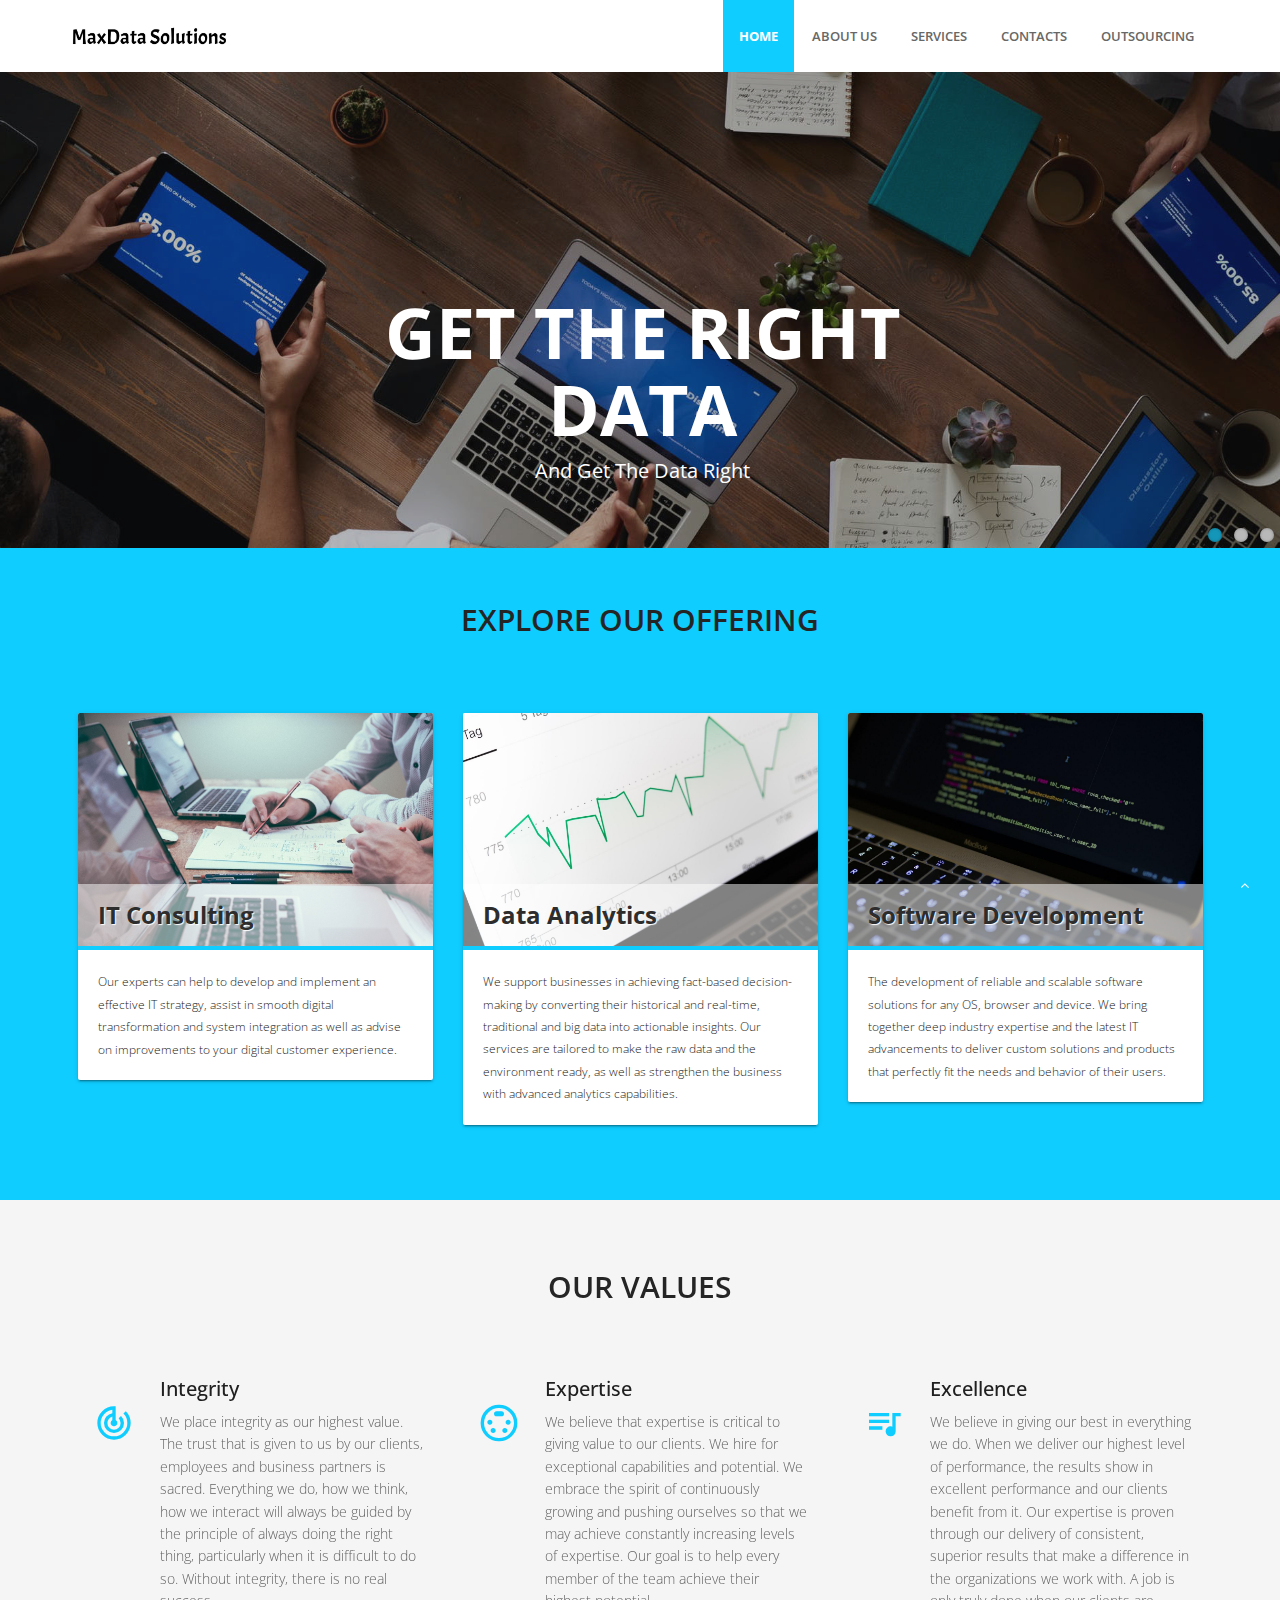
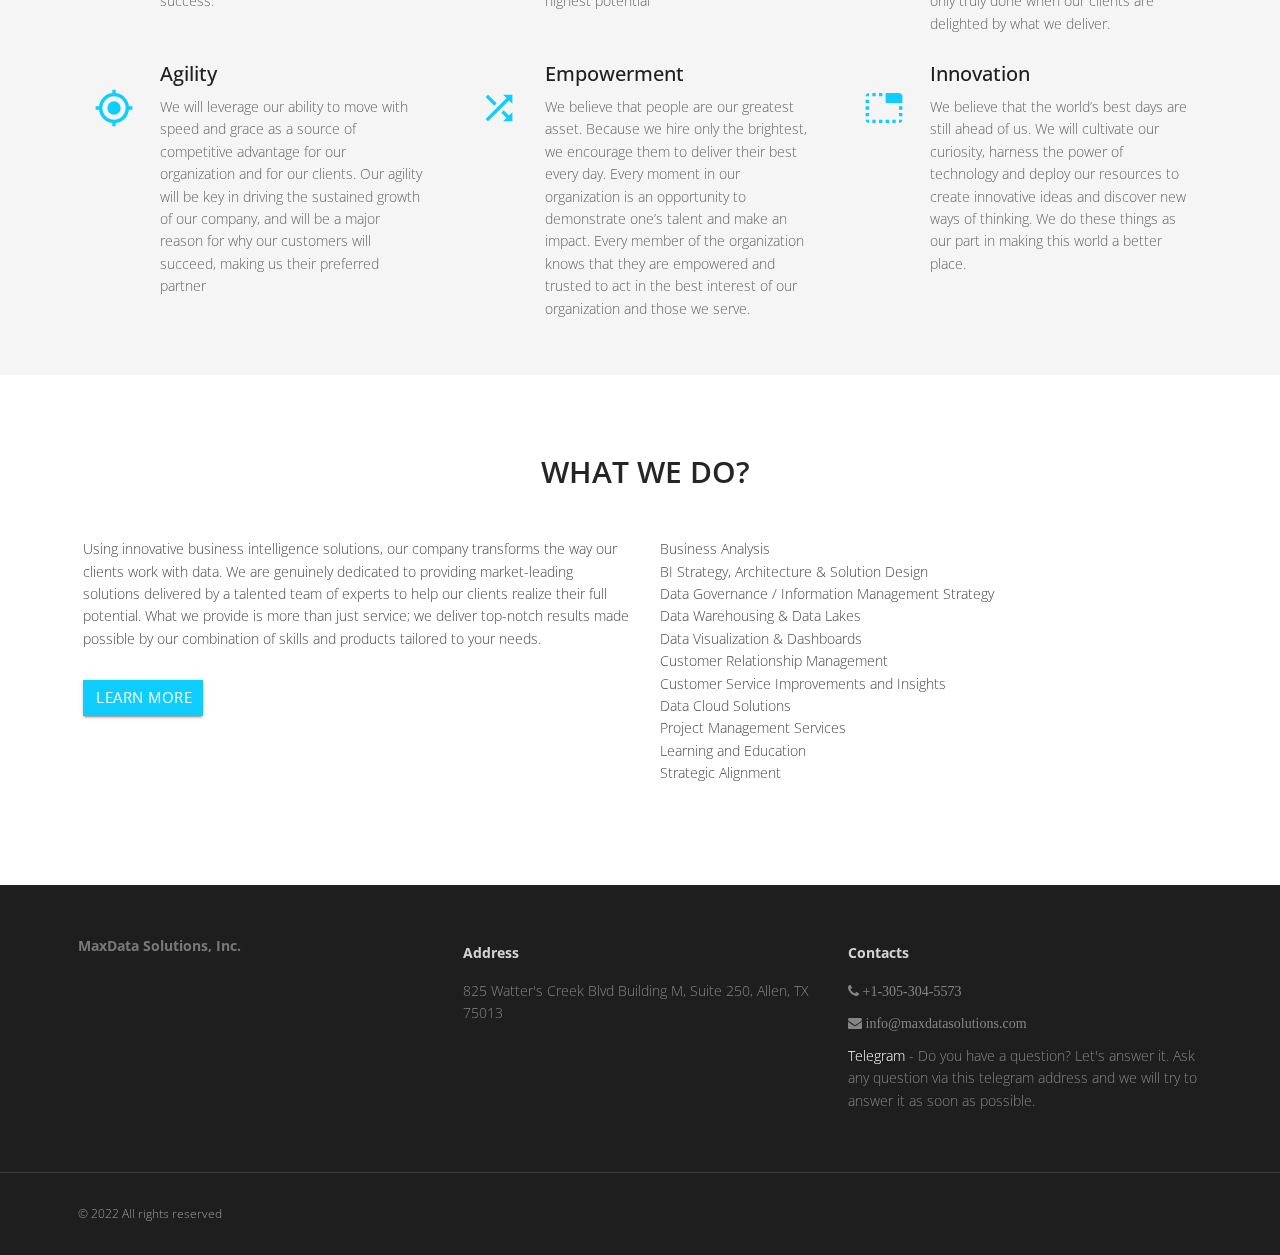
==== index.html @ 177ff63b "first commit" ====
<!DOCTYPE html>

<head>

    <meta charset="utf-8">
    <meta name="viewport" content="width=device-width, initial-scale=1, maximum-scale=1">
    <meta http-equiv="X-UA-Compatible" content="IE=edge">

    <title>Home | MaxData Solutions </title>
    <meta name="description" content="">
    <meta property="og:type" content="website">
    <meta property="og:site_name" content="MaxData Solutions, Inc.">
    <!-- <meta property="og:url" content="https://maab.uz"> -->
    <meta property="og:title" content="Home">
    <meta property="og:description" content="">
    <!-- <meta property="og:image" content="https://maab.uz/logo.png"> -->

    <!-- <link href="/favicon.png" rel="shortcut icon" type="image/vnd.microsoft.icon"> -->

    <!--css libs-->
    <link href="https://fonts.googleapis.com/icon?family=Material+Icons" rel="stylesheet">
    <link rel="stylesheet" href="/assets/materialize/css/materialize.min.css" media="screen,projection" />
    <link href="/assets/css/bootstrap.min.css" rel="stylesheet" />
    <link href="/assets/css/fancybox/jquery.fancybox.css" rel="stylesheet">
    <link href="/assets/css/flexslider.css" rel="stylesheet" />
    <link href="/assets/css/style.css" rel="stylesheet" />
    <link href="/assets/css/global.css@version=1.0.1" rel="stylesheet" />
    <!--/css libs-->

    <script src="/assets/js/jquery.js"></script>
    <!-- HTML5 Shim and Respond.js IE8 support of HTML5 elements and media queries -->
    <!--[if lt IE 9]>
  <script src="/vendor/js/html5shiv.js"></script>
  <script src="/vendor/js/respond.min.js"></script>
  <![endif]-->

</head>

<body class="home">
    <div id="wrapper" class="-page">
        <!-- start header -->
        <header>
            <div class="navbar navbar-default navbar-static-top">
                <div class="container">
                    <div class="navbar-header">
                        <button type="button" class="navbar-toggle" data-toggle="collapse" data-target=".navbar-collapse">
          <span class="icon-bar"></span>
          <span class="icon-bar"></span>
          <span class="icon-bar"></span>
        </button>
                        <a class="navbar-brand" href="/">
                            <img src="/logo.jpg" width="160px" alt="MaxData Solutions, Inc." />
                        </a>
                    </div>
                    <div class="navbar-collapse collapse ">
                        <ul class="nav navbar-nav main-menu">
                            <li class="active"><a href="/">Home</a></li>

                            <li class=" ">
                                <a href="about.html">About us  </a>
                            </li>

                            <li class=" ">
                                <a href="services.html">Services  </a>
                            </li>

                            <li class=" ">
                                <a href="contacts.html">Contacts  </a>
                            </li>

                            <li class=" ">
                                <a href="outsourcing.html">Outsourcing  </a>
                            </li>
                        </ul>

                    </div>
                </div>
            </div>
        </header>
        <!-- end header -->


        <section id="banner">
            <!-- Slider -->
            <div id="main-slider" class="flexslider">
                <ul class="slides">
                    <li>
                        <img src="/uploads/slider/1606637499_3.jpg" alt="" />
                        <div class="flex-caption">
                            <h3>Get the right data</h3>
                            <div class="text">
                                <p>and get the data right</p>
                            </div>
                        </div>
                    </li>
                    <li>
                        <img src="/uploads/slider/1606630880_2.jpg" alt="" />
                        <div class="flex-caption">
                            <h3>Create simple yet powerful visuals</h3>
                            <div class="text">
                                <p>&nbsp;from complex data</p>
                            </div>
                        </div>
                    </li>
                    <li>
                        <img src="/uploads/slider/1606638202_1.jpg" alt="" />
                        <div class="flex-caption">
                            <h3>Predict the future</h3>
                            <div class="text">
                                <p>using data from the past</p>
                            </div>
                        </div>
                    </li>
                </ul>
            </div>
            <!-- end slider -->
        </section>

        <section class="dishes">
            <div class="container">
                <div class="row">
                    <div class="col-md-12">
                        <div class="aligncenter">
                            <h2 class="aligncenter">EXPLORE OUR OFFERING</h2>
                        </div>
                        <br />
                    </div>
                </div>
                <div class="row service-v1 margin-bottom-40">
                    <div class="col-md-4 md-margin-bottom-40">
                        <div class="card small">
                            <div class="card-image">
                                <img class="img-responsive" src="/files/original/publication/3.jpg" alt="IT Consulting">
                                <span class="card-title">IT Consulting</span>
                            </div>
                            <div class="card-content">
                                <p>Our experts can help to develop and implement an effective IT strategy, assist in smooth digital transformation and system integration as well as advise on improvements to your digital customer experience.</p>
                            </div>
                        </div>
                    </div>
                    <div class="col-md-4 md-margin-bottom-40">
                        <div class="card small">
                            <div class="card-image">
                                <img class="img-responsive" src="/files/original/publication/2.jpg" alt="Data Analytics">
                                <span class="card-title">Data Analytics</span>
                            </div>
                            <div class="card-content">
                                <p>We support businesses in achieving fact-based decision-making by converting their historical and real-time, traditional and big data into actionable insights. Our services are tailored to make the raw data and the environment
                                    ready, as well as strengthen the business with advanced analytics capabilities.</p>
                            </div>
                        </div>
                    </div>
                    <div class="col-md-4 md-margin-bottom-40">
                        <div class="card small">
                            <div class="card-image">
                                <img class="img-responsive" src="/files/original/publication/1.jpg" alt="Software Development">
                                <span class="card-title">Software Development</span>
                            </div>
                            <div class="card-content">
                                <p>The development of reliable and scalable software solutions for any OS, browser and device. We bring together deep industry expertise and the latest IT advancements to deliver custom solutions and products that perfectly
                                    fit the needs and behavior of their users.</p>
                            </div>
                        </div>
                    </div>
                </div>
            </div>
        </section>

        <section id="content">
            <div class="container">
                <section class="services">
                    <div class="row">
                        <div class="col-md-12">
                            <div class="aligncenter">
                                <h2 class="aligncenter">OUR VALUES</h2>
                            </div>
                            <br />
                        </div>
                    </div>
                    <div class="row">
                        <div class="col-sm-4 info-blocks">
                            <i class="icon-info-blocks material-icons">track_changes</i>
                            <div class="info-blocks-in">
                                <h3>Integrity</h3>
                                <div>
                                    <p>We place integrity as our highest value. The trust that is given to us by our clients, employees and business partners is sacred. Everything we do, how we think, how we interact will always be guided by the principle
                                        of always doing the right thing, particularly when it is difficult to do so. Without integrity, there is no real success.</p>
                                </div>
                            </div>
                        </div>
                        <div class="col-sm-4 info-blocks">
                            <i class="icon-info-blocks material-icons">settings_input_svideo</i>
                            <div class="info-blocks-in">
                                <h3>Expertise</h3>
                                <div>
                                    <p>We believe that expertise is critical to giving value to our clients. We hire for exceptional capabilities and potential. We embrace the spirit of continuously growing and pushing ourselves so that we may achieve constantly
                                        increasing levels of expertise. Our goal is to help every member of the team achieve their highest potential</p>
                                </div>
                            </div>
                        </div>
                        <div class="col-sm-4 info-blocks">
                            <i class="icon-info-blocks material-icons">queue_music</i>
                            <div class="info-blocks-in">
                                <h3>Excellence</h3>
                                <div>
                                    <p>We believe in giving our best in everything we do. When we deliver our highest level of performance, the results show in excellent performance and our clients benefit from it. Our expertise is proven through our delivery
                                        of consistent, superior results that make a difference in the organizations we work with. A job is only truly done when our clients are delighted by what we deliver.</p>
                                </div>
                            </div>
                        </div>
                        <div class="col-sm-4 info-blocks">
                            <i class="icon-info-blocks material-icons">my_location</i>
                            <div class="info-blocks-in">
                                <h3>Agility</h3>
                                <div>
                                    <p>We will leverage our ability to move with speed and grace as a source of competitive advantage for our organization and for our clients. Our agility will be key in driving the sustained growth of our company, and will
                                        be a major reason for why our customers will succeed, making us their preferred partner</p>
                                </div>
                            </div>
                        </div>
                        <div class="col-sm-4 info-blocks">
                            <i class="icon-info-blocks material-icons">shuffle</i>
                            <div class="info-blocks-in">
                                <h3>Empowerment</h3>
                                <div>
                                    <p>We believe that people are our greatest asset. Because we hire only the brightest, we encourage them to deliver their best every day. Every moment in our organization is an opportunity to demonstrate one&rsquo;s talent
                                        and make an impact. Every member of the organization knows that they are empowered and trusted to act in the best interest of our organization and those we serve.</p>
                                </div>
                            </div>
                        </div>
                        <div class="col-sm-4 info-blocks">
                            <i class="icon-info-blocks material-icons">tab_unselected</i>
                            <div class="info-blocks-in">
                                <h3>Innovation</h3>
                                <div>
                                    <p>We believe that the world&rsquo;s best days are still ahead of us. We will cultivate our curiosity, harness the power of technology and deploy our resources to create innovative ideas and discover new ways of thinking.
                                        We do these things as our part in making this world a better place.</p>
                                </div>
                            </div>
                        </div>
                    </div>
                </section>
            </div>
        </section>

        <section class="section-padding gray-bg">
            <div class="container">
                <div class="row">
                    <div class="col-md-12">
                        <div class="section-title text-center">
                            <h2>WHAT WE DO?</h2>
                        </div>
                    </div>
                </div>
                <div class="row">
                    <div class="col-md-6 col-sm-6">
                        <div class="about-text">
                            <p>Using innovative business intelligence solutions, our company transforms the way our clients work with data. We are genuinely dedicated to providing market-leading solutions delivered by a talented team of experts to help our
                                clients realize their full potential. What we provide is more than just service; we deliver top-notch results made possible by our combination of skills and products tailored to your needs.</p> <a href="/services" class="btn btn-primary waves-effect waves-dark">Learn More</a>
                        </div>
                    </div>
                    <div class="col-md-6 col-sm-6">
                        <div class="about-image">
                            <ul class="list">
                                <li>Business Analysis</li>
                                <li>BI Strategy, Architecture & Solution Design</li>
                                <li>Data Governance / Information Management Strategy</li>
                                <li>Data Warehousing & Data Lakes</li>
                                <li>Data Visualization & Dashboards</li>
                                <li>Customer Relationship Management</li>
                                <li>Customer Service Improvements and Insights</li>
                                <li>Data Cloud Solutions</li>
                                <li>Project Management Services</li>
                                <li>Learning and Education</li>
                                <li>Strategic Alignment</li>
                            </ul>
                        </div>
                    </div>
                </div>
            </div>
        </section>


        <footer>
            <div class="container">
                <div class="row">
                    <div class="col-sm-4">
                        <div class="widget">
                            <address>
            <strong>MaxData Solutions, Inc.</strong><br>
        </address>
                        </div>
                    </div>
                    <div class="col-sm-4">
                        <div class="widget">
                            <h5 class="widgetheading">Address</h5>
                            <p>825 Watter's Creek Blvd Building M, Suite 250, Allen, TX 75013</p>
                        </div>
                    </div>
                    <div class="col-sm-4">
                        <div class="widget">
                            <h5 class="widgetheading">Contacts</h5>
                            <p><i class="fa fa-phone"> +1-305-304-5573 </i></p>
                            <p><i class="fa fa-envelope"> info@maxdatasolutions.com </i></p>
                            <p><a href="https://telegram.me/maab_uz">Telegram</a> - Do you have a question? Let's answer it. Ask any question via this telegram address and we will try to answer it as soon as possible.</p>
                        </div>
                    </div>
                </div>
            </div>
            <div id="sub-footer">
                <div class="container">
                    <div class="row">
                        <div class="col-lg-12">
                            <div class="copyright">
                                <p>
                                    <span>&copy; 2022 All rights reserved</span>
                                </p>
                            </div>
                        </div>
                    </div>
                </div>
            </div>
        </footer>

        <!-- custom javascript code or any html -->
    </div>
    <a href="#" class="scrollup waves-effect waves-dark"><i class="fa fa-angle-up active"></i></a>
    <script src="/assets/js/jquery.easing.1.3.js"></script>
    <script src="/assets/materialize/js/materialize.min.js"></script>
    <script src="/assets/js/bootstrap.min.js"></script>
    <script src="/assets/js/jquery.fancybox.pack.js"></script>
    <script src="/assets/js/jquery.fancybox-media.js"></script>
    <script src="/assets/js/jquery.flexslider.js"></script>
    <script src="/assets/js/animate.js"></script>
    <!-- Vendor Scripts -->
    <script src="/assets/js/modernizr.custom.js"></script>
    <script src="/assets/js/jquery.isotope.min.js"></script>
    <script src="/assets/js/jquery.magnific-popup.min.js"></script>
    <script src="/assets/js/animate.js"></script>
    <script src="/assets/js/custom.js"></script>
    <script src="/vendor/form.min.js"></script>
    <script src="/assets/js/main.js"></script>
</body>

</html>
---- assets/css/style.css ----
/*
Author URI: http://webthemez.com/
Note: Licence under Creative Commons Attribution 3.0  
-------------------------------------------------------*/

@import url('http://fonts.googleapis.com/css?family=Noto+Serif:400,400italic,700|Open+Sans:400,600,700');
@import url('font-awesome.css');
@import url('animate.css');
body {
    font-family: 'Open Sans', Arial, sans-serif;
    font-weight: 300;
    line-height: 1.6em;
    color: #656565;
    font-size: 1.4em;
    background: #f5f5f5;
}

a {
    color: #10cdff;
    text-decoration: none;
}

a:active {
    outline: 0;
}

.clear {
    clear: both;
}

h1,
h2 {
    font-weight: 600;
    line-height: 1.1em;
    color: #252525;
    margin-bottom: 20px;
    text-transform: uppercase;
}

h3,
h4,
h5,
h6 {
    line-height: 1.1em;
    color: #212121;
    margin-bottom: 20px;
}

input,
button,
select,
textarea {
    border-radius: 0px !important;
}

.timetable {
    background: #2ab975;
    padding: 5px 23px;
}

.timetable hr {
    color: #fff;
    padding-top: 29px;
    margin-bottom: 20px !important;
}

.timetable dl {
    color: #fff;
}

.timetable dt {
    color: #fff;
}

.timetable dd {
    color: #fff;
}

#wrapper {
    width: 100%;
    margin: 0;
    padding: 0;
}

ul.withArrow {}

ul.withArrow li {}

ul.withArrow li span {
    margin-right: 10px;
    font-weight: 700;
    color: #10cdff;
    border: 1px solid;
    padding: 4px 8px;
    font-size: 11px;
    border-radius: 50%;
    height: 20px;
    width: 20px;
}

.widget {
    color: #858585;
}

.row,
.row-fluid {
    margin-bottom: 30px;
}

.row .row,
.row-fluid .row-fluid {
    margin-bottom: 30px;
}

.row.nomargin,
.row-fluid.nomargin {
    margin-bottom: 0;
}

.about-image img {
    width: 100%;
}

img.img-polaroid {
    margin: 0 0 20px 0;
}

.img-box {
    max-width: 100%;
}

.navbar-default .navbar-toggle {
    border-color: #ddd;
    margin-top: 16px;
}


/*  Header
==================================== */

.topbar {
    background-color: #1e1e1e;
    padding: 0;
    /* color:#fff; */
}

.topbar .container .row {
    margin: 0;
    padding: 0;
}

.topbar .container .row .col-md-12 {
    padding: 0;
}

.topbar p {
    margin: 0;
    display: inline-block;
    font-size: 13px;
    color: #f1f6ff;
}

.topbar p>i {
    margin-right: 5px;
}

.topbar p:last-child {
    text-align: right;
}

header .navbar {
    margin-bottom: 0;
}

.topbar li.topbar {
    display: inline;
    padding-right: 18px;
    line-height: 52px;
    transition: all .3s linear;
}

.topbar li.topbar:hover {
    color: #1bbde8;
}

.topbar ul.info i {
    color: #10cdff;
    font-size: 16px;
    font-style: normal;
    margin-right: 8px;
    display: inline-block;
    position: relative;
    top: 4px;
}

.topbar ul.info span {
    /* line-height: 42px; */
    /* display: inline-block; */
}

.topbar ul.info li {
    float: right;
    padding-left: 30px;
    color: #b0b0b0;
    font-size: 13px;
    line-height: 44px;
}

.topbar ul.info i span {
    color: #aaa;
    font-size: 13px;
    font-family: "Rpboto", sans-serif;
    font-weight: 400;
    line-height: 50px;
    padding-left: 18px;
}

.navbar-default {
    border: none;
}

.navbar-brand {
    color: #222;
    text-transform: uppercase;
    font-size: 24px;
    font-weight: 700;
    line-height: 1em;
    letter-spacing: -1px;
    margin-top: 21px;
    padding: 0 0 0 15px;
}

.navbar-default .navbar-brand {
    color: #5e5e5e;
    font-size: 24px;
    text-transform: uppercase;
}

header .navbar-collapse ul.navbar-nav {
    float: right;
    margin-right: 0;
}

header .navbar {
    min-height: 70px;
    padding: 18px 0;
    background: #ffffff;
}

.home-page header .navbar-default {
    background: #fff;
    /* position: absolute; */
    width: 100%;
}

header .nav li a:hover,
header .nav li a:focus,
header .nav li.active a,
header .nav li.active a:hover,
header .nav li a.dropdown-toggle:hover,
header .nav li a.dropdown-toggle:focus,
header .nav li.active ul.dropdown-menu li a:hover,
header .nav li.active ul.dropdown-menu li.active a {
    -webkit-transition: all .3s ease;
    -moz-transition: all .3s ease;
    -ms-transition: all .3s ease;
    -o-transition: all .3s ease;
    transition: all .3s ease;
}

header .navbar-default .navbar-nav>.open>a,
header .navbar-default .navbar-nav>.open>a:hover,
header .navbar-default .navbar-nav>.open>a:focus {
    -webkit-transition: all .3s ease;
    -moz-transition: all .3s ease;
    -ms-transition: all .3s ease;
    -o-transition: all .3s ease;
    transition: all .3s ease;
}

header .navbar {
    min-height: 62px;
    padding: 0;
}

header .navbar-nav>li {
    padding-bottom: 12px;
    padding-top: 12px;
    padding: 0 !important;
}

header .navbar-nav>li>a {
    /* padding-bottom: 6px; */
    /* padding-top: 5px; */
    margin-left: 2px;
    line-height: 40px;
    font-weight: 700;
    -webkit-transition: all .3s ease;
    -moz-transition: all .3s ease;
    -ms-transition: all .3s ease;
    -o-transition: all .3s ease;
    transition: all .3s ease;
}

.services {}

.dishes {
    background: #10cdff;
    padding: 35px 0;
    color: #1b1b1b;
}

.dropdown-menu li a:hover {
    color: #fff !important;
    background: #10cdff !important;
}

header .nav .caret {
    border-bottom-color: #29448e;
    border-top-color: #29448e;
}

.navbar-default .navbar-nav>.active>a,
.navbar-default .navbar-nav>.active>a:hover,
.navbar-default .navbar-nav>.active>a:focus {
    background-color: #fff;
}

.navbar-default .navbar-nav>.open>a,
.navbar-default .navbar-nav>.open>a:hover,
.navbar-default .navbar-nav>.open>a:focus {
    background-color: #fff;
}

.dropdown-menu {
    box-shadow: none;
    border-radius: 0;
    border: none;
}

.dropdown-menu li:last-child {
    padding-bottom: 0 !important;
    margin-bottom: 0;
}

header .nav li .dropdown-menu {
    padding: 0;
}

header .nav li .dropdown-menu li a {
    line-height: 28px;
    padding: 3px 12px;
}


/* --- menu --- */

.flex-caption p {
    line-height: 22px;
    font-weight: 300;
    color: #ffffff;
    text-transform: capitalize;
}

header .navigation {
    float: right;
}

header ul.nav li {
    border: none;
    margin: 0;
}

header ul.nav li a {
    font-size: 13px;
    border: none;
    font-weight: 600;
    text-transform: uppercase;
}

header ul.nav li ul li a {
    font-size: 12px;
    border: none;
    font-weight: 300;
    text-transform: uppercase;
}

.navbar .nav>li>a {
    color: #676767;
    text-shadow: none;
    border: 1px solid rgba(255, 255, 255, 0) !important;
}

.navbar .nav a:hover {
    background: none;
    color: #2e8eda;
}

.navbar .nav>.active>a,
.navbar .nav>.active>a:hover {
    background: none;
    font-weight: 700;
}

.navbar .nav>.active>a:active,
.navbar .nav>.active>a:focus {
    background: none;
    outline: 0;
    font-weight: 700;
}

.navbar .nav li .dropdown-menu {
    z-index: 2000;
}

header ul.nav li ul {
    margin-top: 1px;
}

header ul.nav li ul li ul {
    margin: 1px 0 0 1px;
}

.dropdown-menu .dropdown i {
    position: absolute;
    right: 0;
    margin-top: 3px;
    padding-left: 20px;
}

.navbar .nav>li>.dropdown-menu:before {
    display: inline-block;
    border-right: none;
    border-bottom: none;
    border-left: none;
    border-bottom-color: none;
    content: none;
}

.navbar-default .navbar-nav>.active>a,
.navbar-default .navbar-nav>.active>a:hover,
.navbar-default .navbar-nav>.active>a:focus {
    color: #ffffff;
    background: #10cdff;
    border-radius: 0;
}

.navbar-default .navbar-nav>li>a:hover,
.navbar-default .navbar-nav>li>a:focus {
    color: #1a1a1a;
    background-color: transparent;
}

ul.nav li.dropdown a {
    z-index: 1000;
    display: block;
}

select.selectmenu {
    display: none;
}

.pageTitle {
    color: #fff;
    margin: 30px 0 3px;
    display: inline-block;
    font-size: 20px;
}

#banner {
    width: 100%;
    background: #000;
    position: relative;
    margin: 0;
    padding: 0;
}


/*  Sliders
==================================== */


/* --- flexslider --- */

#main-slider:before {
    content: '';
    width: 100%;
    height: 100%;
    background: rgba(0, 0, 0, 0.65);
    z-index: 1;
    position: absolute;
    background: rgba(30, 30, 30, 0.31);
}

.flex-direction-nav a {
    display: none;
}

.flexslider {
    padding: 0;
    background: #fff;
    position: relative;
    zoom: 1;
}

.flex-direction-nav .flex-prev {
    left: 0px;
}

.flex-direction-nav .flex-next {
    right: 0px;
}

.flex-caption {
    zoom: 1;
    bottom: 198px;
    background-color: transparent;
    color: #fff;
    margin: 0;
    padding: 2px 25px 0px 30px;
    /* position: absolute; */
    left: 0;
    text-align: center;
    margin: 0 auto;
    right: 0px;
    display: inline-block;
    bottom: 10%;
    width: 50%;
    right: 0 !important;
    border-radius: 15px 15px 0 0;
}

.flex-caption h3 {
    color: #fff;
    letter-spacing: 0px;
    margin-bottom: 8px;
    text-transform: uppercase;
    font-size: 70px;
    font-weight: 700;
}

.flex-caption p {
    margin: 12px 0 18px;
    font-size: 20px;
    font-weight: 400;
}

.skill-home {
    margin-bottom: 50px;
}

.c1 {
    border: #ed5441 1px solid;
    background: #ed5441;
}

.c2 {
    border: #24c4db 1px solid;
    background: #24c4db;
}

.c3 {
    border: #1891EC 1px solid;
    background: #1891EC;
}

.c4 {
    border: #609cec 1px solid;
    background: #609cec;
}

.skill-home .icons {
    padding: 38px;
    width: 94px;
    height: 94px;
    color: #fff;
    font-size: 42px;
    font-size: 38px;
    text-align: center;
    -ms-border-radius: 50%;
    -moz-border-radius: 50%;
    -webkit-border-radius: 50%;
    border-radius: 0;
    display: inline-table;
    border: 4px solid #efefef;
    color: #ff5722;
    background: transparent;
    border-radius: 50%;
    background: #ffffff;
}

.skill-home h2 {
    padding-top: 20px;
    font-size: 36px;
    font-weight: 700;
}

.testimonial-solid {
    padding: 50px 0 60px 0;
    margin: 0 0 0 0;
    background: #FFFFFF;
    text-align: center;
}

.testi-icon-area {
    text-align: center;
    position: absolute;
    top: -84px;
    margin: 0 auto;
    width: 100%;
}

.testi-icon-area .quote {
    padding: 15px 0 0 0;
    margin: 0 0 0 0;
    background: #ffffff;
    text-align: center;
    color: #1891EC;
    display: inline-table;
    width: 70px;
    height: 70px;
    -ms-border-radius: 50%;
    -moz-border-radius: 50%;
    -webkit-border-radius: 50%;
    border-radius: 50%;
    font-size: 42px;
    border: 1px solid #1891EC;
    display: none;
}

.testi-icon-area .carousel-inner {
    margin: 20px 0;
}

.carousel-indicators {
    bottom: -30px;
}

.text-center img {
    margin: auto;
}

.aboutUs {
    padding: 40px 0;
    background: #F2F2F2;
}

img.img-center {
    margin: 0 auto;
    display: block;
    max-width: 100%;
}

.home-about {
    padding: 60px 0 0px;
}

.home-about hr {
    padding: 0;
    margin: 0;
}

.home-about .info-box {}


/* Testimonial
----------------------------------*/

.testimonial-area {
    padding: 0 0 0 0;
    margin: 0;
    background: url(../img/low-poly01.jpg) fixed center center;
    background-size: cover;
    -webkit-background-size: cover;
    -moz-background-size: cover;
    -ms-background-size: cover;
}

.testimonial-solid p {
    color: #000000;
    font-size: 16px;
    line-height: 30px;
    font-style: italic;
}

section.hero-text {
    background: #F4783B;
    padding: 50px 0 50px 0;
    color: #fff;
}

section.hero-text h1 {
    color: #fff;
}


/* Clients
------------------------------------ */

#clients {
    padding: 60px 0;
}

#clients .client .img {
    height: 76px;
    width: 138px;
    cursor: pointer;
    -webkit-transition: box-shadow .1s linear;
    -moz-transition: box-shadow .1s linear;
    transition: box-shadow .1s linear;
}

#clients .client .img:hover {
    cursor: pointer;
    /*box-shadow: 0px 0px 2px 0px rgb(155, 155, 155);*/
    border-radius: 8px;
}

#clients .client .client1 {
    background: url("../img/client1.png") 0 -75px;
}

#clients .client .client1:hover {
    background-position: 1px 0px;
}

#clients .client .client2 {
    background: url("../img/client2.png") 0 -75px;
}

#clients .client .client2:hover {
    background-position: -1px 0px;
}

#clients .client .client3 {
    background: url("../img/client3.png") 0 -76px;
}

#clients .client .client3:hover {
    background-position: 0px 0px;
}


/* Content
==================================== */

#content {
    position: relative;
    /* background: #ffffff; */
    padding: 50px 0 0px 0;
}

.cta-text {
    text-align: center;
    margin-top: 10px;
}

.big-cta .cta {
    margin-top: 10px;
}

.box {
    width: 100%;
}

.box-gray {
    background: #f8f8f8;
    padding: 20px 20px 30px;
}

.box-gray h4,
.box-gray i {
    margin-bottom: 20px;
}

.box-bottom {
    padding: 20px 0;
    text-align: center;
}

.box-bottom a {
    color: #fff;
    font-weight: 700;
}

.box-bottom a:hover {
    color: #eee;
    text-decoration: none;
}


/* Bottom
==================================== */

#bottom {
    background: #fcfcfc;
    padding: 50px 0 0;
}


/* twitter */

#twitter-wrapper {
    text-align: center;
    width: 70%;
    margin: 0 auto;
}

#twitter em {
    font-style: normal;
    font-size: 13px;
}

#twitter em.twitterTime a {
    font-weight: 600;
}

#twitter ul {
    padding: 0;
    list-style: none;
}

#twitter ul li {
    font-size: 20px;
    line-height: 1.6em;
    font-weight: 300;
    margin-bottom: 20px;
    position: relative;
    word-break: break-word;
}


/* page headline
==================================== */

#inner-headline {
    background: #10cdff;
    position: relative;
    margin: 0;
    padding: 0;
    color: #1891EC;
    border-top: 1px solid #10cdff;
}

#inner-headline h2.pageTitle {
    color: #3f3f3f;
    padding: 5px 0;
    display: block;
    text-align: center;
}


/* --- breadcrumbs --- */

#inner-headline ul.breadcrumb {
    margin: 40px 0;
    float: left;
}

#inner-headline ul.breadcrumb li {
    margin-bottom: 0;
    padding-bottom: 0;
}

#inner-headline ul.breadcrumb li {
    font-size: 13px;
    color: #fff;
}

#inner-headline ul.breadcrumb li i {
    color: #dedede;
}

#inner-headline ul.breadcrumb li a {
    color: #fff;
}

ul.breadcrumb li a:hover {
    text-decoration: none;
}


/* Forms
============================= */


/* --- contact form  ---- */

form#contactform input[type="text"] {
    width: 100%;
    border: 1px solid #f5f5f5;
    min-height: 40px;
    padding-left: 20px;
    font-size: 13px;
    padding-right: 20px;
    -webkit-box-sizing: border-box;
    -moz-box-sizing: border-box;
    box-sizing: border-box;
}

form#contactform textarea {
    border: 1px solid #f5f5f5;
    width: 100%;
    padding-left: 20px;
    padding-top: 10px;
    font-size: 13px;
    padding-right: 20px;
    -webkit-box-sizing: border-box;
    -moz-box-sizing: border-box;
    box-sizing: border-box;
}

form#contactform .validation {
    font-size: 11px;
}

#sendmessage {
    border: 1px solid #e6e6e6;
    background: #f6f6f6;
    display: none;
    text-align: center;
    padding: 15px 12px 15px 65px;
    margin: 10px 0;
    font-weight: 600;
    margin-bottom: 30px;
}

#sendmessage.show,
.show {
    display: block;
}

form#commentform input[type="text"] {
    width: 100%;
    min-height: 40px;
    padding-left: 20px;
    font-size: 13px;
    padding-right: 20px;
    -webkit-box-sizing: border-box;
    -moz-box-sizing: border-box;
    box-sizing: border-box;
    -webkit-border-radius: 2px 2px 2px 2px;
    -moz-border-radius: 2px 2px 2px 2px;
    border-radius: 2px 2px 2px 2px;
}

form#commentform textarea {
    width: 100%;
    padding-left: 20px;
    padding-top: 10px;
    font-size: 13px;
    padding-right: 20px;
    -webkit-box-sizing: border-box;
    -moz-box-sizing: border-box;
    box-sizing: border-box;
    -webkit-border-radius: 2px 2px 2px 2px;
    -moz-border-radius: 2px 2px 2px 2px;
    border-radius: 2px 2px 2px 2px;
}


/* --- search form --- */

.search {
    float: right;
    margin: 35px 0 0;
    padding-bottom: 0;
}

#inner-headline form.input-append {
    margin: 0;
    padding: 0;
}

.about-text h3 {
    font-size: 22px;
    padding-bottom: 20px;
}

.about-text .btn {
    margin-top: 20px;
    font-size: 15px;
    text-align: justify;
}

.about-image img {}

.about-text ul {
    margin-top: 30px;
    padding: 0;
}

.about-text li {
    margin-bottom: 10px;
    font-weight: bold;
    list-style: none;
}

.about-text-2 img {
    border: 5px solid #ddd;
    margin-bottom: 20px;
}

.about-text-2 p {
    margin-bottom: 20px;
}

#call-to-action {
    background: url(../images/bg/about.jpg) no-repeat;
    background-attachment: fixed;
    background-position: top center;
    padding: 100px 0;
    color: #fff;
}

.call-to-action h3 {
    font-size: 40px;
    letter-spacing: 15px;
    color: #fff;
    padding-bottom: 30px;
}

.call-to-action p {
    color: #999;
    padding-bottom: 20px;
}

.call-to-action .btn-primary {
    background-color: transparent;
    border-color: #999;
}

.call-to-action .btn-primary:hover {
    background-color: #151515;
    color: #999;
    border-color: #151515;
}

#call-to-action-2 {
    background-color: #efefef;
    padding: 50px 0;
}

#call-to-action-2 h3 {
    color: #05142b;
    font-size: 24px;
    font-weight: 600;
    text-transform: uppercase;
}

#call-to-action-2 p {
    color: #5f5f5f;
    font-size: 15px;
}

#call-to-action-2 .btn-primary {
    border-color: #FFFFFF;
    /* background: transparent; */
    margin-top: 50px;
    color: #fff;
}

section.section-padding.gray-bg {
    background: #ffffff;
    padding: 60px;
    color: #484848;
}

#accordion-alt3 .panel-heading h4 {
    font-size: 13px;
    line-height: 28px;
}

.panel .panel-heading h4 {
    font-weight: 400;
}

.panel-title {
    margin-top: 0;
    margin-bottom: 0;
    font-size: 15px;
    color: inherit;
}

.panel-group .panel {
    margin-bottom: 0;
    border-radius: 2px;
}

.panel {
    margin-bottom: 18px;
    background-color: #FFFFFF;
    border: 1px solid #f3f3f3;
    border-radius: 2px;
    -webkit-box-shadow: 0 1px 1px rgba(0, 0, 0, 0.05);
    box-shadow: 0 1px 1px rgba(0, 0, 0, 0.05);
}

#accordion-alt3 .panel-heading h4 a i {
    font-size: 17px;
    line-height: 18px;
    width: 18px;
    height: 18px;
    margin-right: 8px;
    color: #A0A0A0;
    text-align: center;
    border-radius: 50%;
    margin-left: 6px;
    font-weight: bold;
}

.progress.pb-sm {
    height: 6px!important;
}

.progress {
    box-shadow: inset 0 0 2px rgba(0, 0, 0, .1);
}

.progress {
    overflow: hidden;
    height: 18px;
    margin-bottom: 18px;
    background-color: #f5f5f5;
    border-radius: 2px;
    -webkit-box-shadow: inset 0 1px 2px rgba(0, 0, 0, 0.1);
    box-shadow: inset 0 1px 2px rgba(0, 0, 0, 0.1);
}

.progress .progress-bar.progress-bar-red {
    background: #ed5441;
}

.progress .progress-bar.progress-bar-green {
    background: #51d466;
}

.progress .progress-bar.progress-bar-lblue {
    background: #32c8de;
}


/* --- portfolio detail --- */

.top-wrapper {
    margin-bottom: 20px;
}

.info-blocks {
    margin-bottom: 15px;
    /* background: #efefef; */
}

.info-blocks i.icon-info-blocks {
    float: left;
    color: #10cdff;
    font-size: 40px;
    min-width: 50px;
    margin-top: 11px;
    text-align: center;
    /* background: #ffffff; */
    width: 72px;
    height: 72px;
    /* padding-top: 21px; */
    /* border: 1px solid #e0e0e0; */
    line-height: 75px;
}

.info-blocks .info-blocks-in {
    padding: 0 10px;
    overflow: hidden;
}

.info-blocks .info-blocks-in h3 {
    color: #202020;
    font-size: 20px;
    line-height: 28px;
    margin: 0px;
    margin-bottom: 8px;
    /* font-weight: bold; */
}

.info-blocks .info-blocks-in p {
    font-size: 14px;
}

blockquote {
    font-size: 16px;
    font-weight: 400;
    font-family: 'Noto Serif', serif;
    font-style: italic;
    padding-left: 0;
    color: #a2a2a2;
    line-height: 1.6em;
    border: none;
}

blockquote cite {
    display: block;
    font-size: 12px;
    color: #666;
    margin-top: 10px;
}

blockquote cite:before {
    content: "\2014 \0020";
}

blockquote cite a,
blockquote cite a:visited,
blockquote cite a:visited {
    color: #555;
}


/* --- pullquotes --- */

.pullquote-left {
    display: block;
    color: #a2a2a2;
    font-family: 'Noto Serif', serif;
    font-size: 14px;
    line-height: 1.6em;
    padding-left: 20px;
}

.pullquote-right {
    display: block;
    color: #a2a2a2;
    font-family: 'Noto Serif', serif;
    font-size: 14px;
    line-height: 1.6em;
    padding-right: 20px;
}


/* --- button --- */

.btn {
    text-align: center;
    color: #FFFFFF;
    background: #10cdff;
    border-color: #10cdff;
    width: 120px;
    border-radius: 0;
}

.btn-theme {
    color: #fff;
    background: transparent;
    border: 1px solid #fff;
    padding: 12px 30px;
    font-weight: bold;
}

.btn-theme:hover {
    color: #eee;
}


/* --- list style --- */

ul.general {
    list-style: none;
    margin-left: 0;
}

ul.link-list {
    margin: 0;
    padding: 0;
    list-style: none;
}

ul.link-list li {
    margin: 0;
    padding: 2px 0 2px 0;
    list-style: none;
}

footer {
    background: #1e1e1e;
}

footer ul.link-list li a {
    color: #8C8C8C;
}

footer ul.link-list li a:hover {
    color: #10cdff;
}


/* --- Heading style --- */

h4.heading {
    font-weight: 700;
}

.heading {
    margin-bottom: 30px;
}

.heading {
    position: relative;
}

.widgetheading {
    width: 100%;
    padding: 0;
    font-weight: bold;
}

#bottom .widgetheading {
    position: relative;
    border-bottom: #e6e6e6 1px solid;
    padding-bottom: 9px;
}

aside .widgetheading {
    position: relative;
    border-bottom: #e9e9e9 1px solid;
    padding-bottom: 9px;
}

footer .widgetheading {
    position: relative;
}

footer .widget .social-network {
    position: relative;
}

.team-member h4 {
    text-align: center;
    margin-bottom: 5px;
}

.team-member .deg {
    text-align: center;
    display: block;
}

#bottom .widget .widgetheading span,
aside .widget .widgetheading span,
footer .widget .widgetheading span {
    position: absolute;
    width: 60px;
    height: 1px;
    bottom: -1px;
    right: 0;
}

.panel-title>a {
    color: inherit;
    text-decoration: none;
    font-weight: 600;
}

.box-area {
    padding: 15px;
    background: #ffffff;
    margin-top: -21px;
    border: 2px solid #f3f3f3;
}

.box-area h3 {
    font-size: 17px;
    font-weight: 600;
}


/* --- Map --- */

.map {
    position: relative;
    margin-top: -50px;
    margin-bottom: 40px;
}

.map iframe {
    width: 100%;
    height: 450px;
    border: none;
}

.map-grid iframe {
    width: 100%;
    height: 350px;
    border: none;
    margin: 0 0 -5px 0;
    padding: 0;
}

ul.team-detail {
    margin: -10px 0 0 0;
    padding: 0;
    list-style: none;
}

ul.team-detail li {
    border-bottom: 1px dotted #e9e9e9;
    margin: 0 0 15px 0;
    padding: 0 0 15px 0;
    list-style: none;
}

ul.team-detail li label {
    font-size: 13px;
}

ul.team-detail li h4,
ul.team-detail li label {
    margin-bottom: 0;
}

ul.team-detail li ul.social-network {
    border: none;
    margin: 0;
    padding: 0;
}

ul.team-detail li ul.social-network li {
    border: none;
    margin: 0;
}

ul.team-detail li ul.social-network li i {
    margin: 0;
}

.navbar-brand i {
    color: #10cdff;
    font-size: 26px;
    margin-right: 5px;
    position: relative;
    top: 3px;
}

.pricing-title {
    background: #fff;
    text-align: center;
    padding: 10px 0 10px 0;
}

.pricing-title h3 {
    font-weight: 600;
    margin-bottom: 0;
}

.pricing-offer {
    background: #fcfcfc;
    text-align: center;
    padding: 40px 0 40px 0;
    font-size: 18px;
    border-top: 1px solid #e6e6e6;
    border-bottom: 1px solid #e6e6e6;
}

.pricing-box.activeItem .pricing-offer {
    color: #fff;
}

.pricing-offer strong {
    font-size: 78px;
    line-height: 89px;
}

.pricing-offer sup {
    font-size: 28px;
}

.pricing-container {
    background: #fff;
    text-align: center;
    font-size: 14px;
}

.pricing-container strong {
    color: #353535;
}

.pricing-container ul {
    list-style: none;
    padding: 0;
    margin: 0;
}

.pricing-container ul li {
    border-bottom: 1px solid #CFCFCF;
    list-style: none;
    padding: 15px 0 15px 0;
    margin: 0 0 0 0;
    color: #222;
}

.pricing-action {
    margin: 0;
    background: #fcfcfc;
    text-align: center;
    padding: 20px 0 30px 0;
}

.pricing-wrapp {
    margin: 0 auto;
    width: 100%;
    background: #fd0000;
}

.pricing-box-item {
    border: 1px solid #e6e6e6;
    background: #fcfcfc;
    position: relative;
    margin: 0 0 20px 0;
    padding: 0;
    -webkit-box-shadow: 0 2px 0 rgba(0, 0, 0, 0.03);
    -moz-box-shadow: 0 2px 0 rgba(0, 0, 0, 0.03);
    box-shadow: 0 2px 0 rgba(0, 0, 0, 0.03);
    -webkit-box-sizing: border-box;
    -moz-box-sizing: border-box;
    box-sizing: border-box;
    overflow: hidden;
}

.pricing-box-item .pricing-heading {
    background: #ffffff;
    text-align: center;
    padding: 50px 0;
    display: block;
}

.pricing-box-item.activeItem .pricing-heading {
    /* background: #f3f3f3; */
    text-align: center;
    border-bottom: none;
    display: block;
    color: #fff;
}

.pricing-box-item.activeItem .pricing-heading h3 {
    color: #fff;
}

.pricing-box-item .pricing-heading h3 strong {
    font-size: 28px;
    font-weight: 700;
    letter-spacing: -1px;
    color: #05142b;
}

.pricing-box-item .pricing-heading h3 {
    font-size: 32px;
    font-weight: 300;
    letter-spacing: -1px;
}

.pricing-box-item .pricing-terms {
    text-align: center;
    background: #fff;
    display: block;
    overflow: hidden;
    padding: 11px 0 5px;
    /* border-top: 2px solid #BBBBBB; */
    border-bottom: 2px dotted #CDCDCD;
}

.pricing-box-item .pricing-terms h6 {
    margin-top: 16px;
    color: #ff5722;
    font-size: 22px;
}

.pricing-box-item .icon .price-circled {
    margin: 10px 10px 10px 0;
    display: inline-block !important;
    text-align: center !important;
    color: #fff;
    width: 68px;
    height: 68px;
    padding: 12px;
    font-size: 16px;
    font-weight: 700;
    line-height: 68px;
    text-shadow: none;
    cursor: pointer;
    background-color: #888;
    border-radius: 64px;
    -moz-border-radius: 64px;
    -webkit-border-radius: 64px;
}

.pricing-box-item .pricing-action {
    margin: 0;
    text-align: center;
    padding: 30px 0 30px 0;
}

.pricing-action .btn {
    background: #ff5722;
    color: #fff;
}

.menuItem .menu {
    font-size: 20px;
    font-weight: 600;
    list-style: none;
    padding: 0 0 15px;
    margin-bottom: 20px;
    display: inline-block;
    color: #10cdff;
}

.menuItem .menu li {
    padding: 16px 30px 0px;
    margin-bottom: 0;
    display: inline-block;
    width: 100%;
    float: left;
    background: #ffffff;
    line-height: 30px;
    border-left: 2px solid #10cdff;
    border-radius: 0;
}

.menuItem .detail {
    font-size: 13px;
    color: #444;
    font-weight: normal;
}

.menuItem .price {
    font-size: 13px;
    float: right;
    font-weight: 600;
}


/* Testimonials */

.testimonials blockquote {
    background: #ffffff none repeat scroll 0 0;
    border: medium none;
    color: #666;
    display: block;
    font-size: 13px;
    line-height: 20px;
    padding: 15px;
    position: relative;
}

.testimonials blockquote::before {
    width: 0;
    height: 0;
    right: 0;
    bottom: 0;
    content: " ";
    display: block;
    position: absolute;
    border-bottom: 20px solid #fff;
    border-right: 0 solid transparent;
    border-left: 15px solid transparent;
    border-left-style: inset;
    /*FF fixes*/
    border-bottom-style: inset;
    /*FF fixes*/
}

.testimonials blockquote::after {
    width: 0;
    height: 0;
    right: 0;
    bottom: 0;
    content: " ";
    display: block;
    position: absolute;
    border-style: solid;
    border-width: 20px 20px 0 0;
    border-color: #c5c5c5 transparent transparent transparent;
}

.testimonials .carousel-info img {
    border: 1px solid #cccccc;
    border-radius: 150px !important;
    height: 75px;
    padding: 3px;
    width: 75px;
}

.testimonials .carousel-info {
    overflow: hidden;
}

.testimonials .carousel-info img {
    margin-right: 15px;
}

.testimonials .carousel-info span {
    display: block;
}

.testimonials span.testimonials-name {
    color: #10cdff;
    font-size: 16px;
    font-weight: 300;
    margin: 23px 0 7px;
}

.testimonials span.testimonials-post {
    color: #656565;
    font-size: 12px;
}


/* ===== Widgets ===== */


/* --- flickr --- */

.widget .flickr_badge {
    width: 100%;
}

.widget .flickr_badge img {
    margin: 0 9px 20px 0;
}

footer .widget .flickr_badge {
    width: 100%;
}

footer .widget .flickr_badge img {
    margin: 0 9px 20px 0;
}

.flickr_badge img {
    width: 50px;
    height: 50px;
    float: left;
    margin: 0 9px 20px 0;
}


/* --- Recent post widget --- */

.recent-post {
    margin: 20px 0 0 0;
    padding: 0;
    line-height: 18px;
}

.recent-post h5 a:hover {
    text-decoration: none;
}

.recent-post .text h5 a {
    color: #353535;
}

footer {
    padding: 50px 0 0 0;
    color: #f8f8f8;
}

footer a {
    color: #fff;
}

footer a:hover {
    color: #10cdff;
}

footer h1,
footer h2,
footer h3,
footer h4,
footer h5,
footer h6 {
    color: #d3d3d3;
}

footer address {
    line-height: 1.6em;
    color: #797979;
}

footer h5 a:hover,
footer a:hover {
    text-decoration: none;
}

ul.social-network {
    list-style: none;
    margin: 4px 0 0;
}

ul.social-network li {
    display: inline;
    margin: 0 5px;
    /* border: 1px solid #2D2D2D; */
    padding: 5px 0 0;
    width: 32px;
    display: inline-block;
    text-align: center;
    height: 32px;
    vertical-align: baseline;
}

#sub-footer {
    text-shadow: none;
    color: #dedede;
    padding: 0;
    padding-top: 30px;
    margin: 20px 0 0 0;
    background: #1e1e1e;
    border-top: 1px solid #3e3e3e;
}

#sub-footer p {
    margin: 0;
    padding: 0;
}

#sub-footer span {
    color: #9e9e9e;
}

.copyright {
    text-align: left;
    font-size: 12px;
}

#sub-footer ul.social-network {
    float: right;
}


/* scroll to top */

.scrollup {
    position: fixed;
    width: 32px;
    height: 32px;
    bottom: 0px;
    right: 20px;
    background: #10cdff;
}

a.scrollup {
    outline: 0;
    text-align: center;
}

a.scrollup:hover,
a.scrollup:active,
a.scrollup:focus {
    opacity: 1;
    text-decoration: none;
}

a.scrollup i {
    margin-top: 10px;
    color: #fff;
}

a.scrollup i:hover {
    text-decoration: none;
}

.absolute {
    position: absolute;
}

.relative {
    position: relative;
}

.aligncenter {
    text-align: center;
}

.aligncenter span {
    margin-left: 0;
}

.floatright {
    float: right;
}

.floatleft {
    float: left;
}

.floatnone {
    float: none;
}

.aligncenter {
    text-align: center;
}

img.pull-left,
.align-left {
    float: left;
    margin: 0 15px 15px 0;
}

.widget img.pull-left {
    float: left;
    margin: 0 15px 15px 0;
}

img.pull-right,
.align-right {
    float: right;
    margin: 0 0 15px 15px;
}

article img.pull-left,
article .align-left {
    float: left;
    margin: 5px 15px 15px 0;
}

article img.pull-right,
article .align-right {
    float: right;
    margin: 5px 0 15px 15px;
}

.clear-marginbot {
    margin-bottom: 0;
}

.marginbot10 {
    margin-bottom: 10px;
}

.marginbot20 {
    margin-bottom: 20px;
}

.marginbot30 {
    margin-bottom: 30px;
}

.marginbot40 {
    margin-bottom: 40px;
}

.clear-margintop {
    margin-top: 0;
}

.margintop10 {
    margin-top: 10px;
}

.margintop20 {
    margin-top: 20px;
}

.margintop30 {
    margin-top: 30px;
}

.margintop40 {
    margin-top: 40px;
}

.flex-control-paging li a {
    width: 14px;
    height: 14px;
    border-radius: 50%;
    background: #ffffff;
    text-indent: 50px;
    overflow: hidden;
}

.btn:hover,
.btn:focus {
    color: #FFF;
    text-decoration: none;
    background: #03a9d5;
    border-color: #03a9d5;
}


/*  Media queries 
============================= */

@media (min-width: 768px) and (max-width: 979px) {
    a.detail {
        background: none;
        width: 100%;
    }
    footer .widget form input#appendedInputButton {
        display: block;
        width: 91%;
        -webkit-border-radius: 4px 4px 4px 4px;
        -moz-border-radius: 4px 4px 4px 4px;
        border-radius: 4px 4px 4px 4px;
    }
    footer .widget form .input-append .btn {
        display: block;
        width: 100%;
        padding-right: 0;
        padding-left: 0;
        -webkit-box-sizing: border-box;
        -moz-box-sizing: border-box;
        box-sizing: border-box;
        margin-top: 10px;
    }
    ul.related-folio li {
        width: 156px;
        margin: 0 20px 0 0;
    }
}

@media (max-width: 767px) {
    .navbar-default .navbar-collapse {
        border-color: none;
        /* background: #05142b; */
    }
    .navbar-default .navbar-toggle .icon-bar {
        background-color: #868686;
        border-radius: 0;
    }
    .navbar-default .navbar-toggle:hover,
    .navbar-default .navbar-toggle:focus {
        background-color: rgba(221, 221, 221, 0);
    }
    .navbar-default .navbar-collapse,
    .navbar-default .navbar-form {
        border-color: rgba(255, 255, 255, 0.58);
        margin-top: 15px;
    }
    .flex-caption h3 {
        font-size: 28px;
    }
    body {
        padding-right: 0;
        padding-left: 0;
    }
    .navbar-brand {
        margin-top: 18px;
        border-bottom: none;
    }
    .navbar-header {
        /* margin-top: 20px; */
        border-bottom: none;
    }
    .navbar-nav {
        border-top: none;
        float: none;
        width: 100%;
    }
    .navbar .nav>.active>a,
    .navbar .nav>.active>a:hover {
        background: none;
        font-weight: 700;
        color: #10cdff;
    }
    header .navbar-nav>li {
        padding-bottom: 2px;
        padding-top: 3px;
    }
    header .nav li .dropdown-menu {
        margin-top: 0;
    }
    .dropdown-menu {
        position: absolute;
        top: 0;
        left: 40px;
        z-index: 1000;
        display: none;
        float: left;
        min-width: 160px;
        padding: 5px 0;
        margin: 2px 0 0;
        font-size: 13px;
        list-style: none;
        background-color: #fff;
        background-clip: padding-box;
        border: 1px solid #f5f5f5;
        border: 1px solid rgba(0, 0, 0, .15);
        border-radius: 0;
        -webkit-box-shadow: 0 6px 12px rgba(0, 0, 0, .175);
        box-shadow: 0 6px 12px rgba(0, 0, 0, .175);
    }
    li.active {
        border: none;
        overflow: hidden;
        /* background: #2e8eda; */
    }
    .box {
        border-bottom: 1px solid #e9e9e9;
        padding-bottom: 20px;
    }
    .flexslider .slide-caption {
        width: 90%;
        padding: 2%;
        position: absolute;
        left: 0;
        bottom: -40px;
    }
    #inner-headline .breadcrumb {
        float: left;
        clear: both;
        width: 100%;
    }
    .breadcrumb>li {
        font-size: 13px;
    }
    ul.portfolio li article a i.icon-48 {
        width: 20px;
        height: 20px;
        font-size: 16px;
        line-height: 20px;
    }
    .left-sidebar {
        border-right: none;
        padding: 0 0 0 0;
        border-bottom: 1px dotted #e6e6e6;
        padding-bottom: 10px;
        margin-bottom: 40px;
    }
    .right-sidebar {
        margin-top: 30px;
        border-left: none;
        padding: 0 0 0 0;
    }
    footer .col-lg-1,
    footer .col-lg-2,
    footer .col-lg-3,
    footer .col-lg-4,
    footer .col-lg-5,
    footer .col-lg-6,
    footer .col-lg-7,
    footer .col-lg-8,
    footer .col-lg-9,
    footer .col-lg-10,
    footer .col-lg-11,
    footer .col-lg-12 {
        margin-bottom: 20px;
    }
    #sub-footer ul.social-network {
        float: left;
    }
    [class*="span"] {
        margin-bottom: 20px;
    }
}

@media (max-width: 480px) {
    .bottom-article a.pull-right {
        float: left;
        margin-top: 20px;
    }
    .search {
        float: left;
    }
    .flexslider .flex-caption {
        display: none;
    }
    .cta-text {
        margin: 0 auto;
        text-align: center;
    }
    ul.portfolio li article a i {
        width: 20px;
        height: 20px;
        font-size: 14px;
    }
}

.tab-section .col {}

.tab-section .container {
    padding: 15px;
    border: 1px solid #eaeaea;
    background: #fff;
}

.active .collapsible-header {
    color: #10cdff;
}

span.color {
    color: #10cdff;
    text-transform: uppercase;
}

.input-field label {
    color: #888;
    font-size: 14px;
}

.input-field {
    position: relative;
    margin-top: 1rem;
    float: left;
    width: 100%;
}

.alert-danger {
    float: left;
}
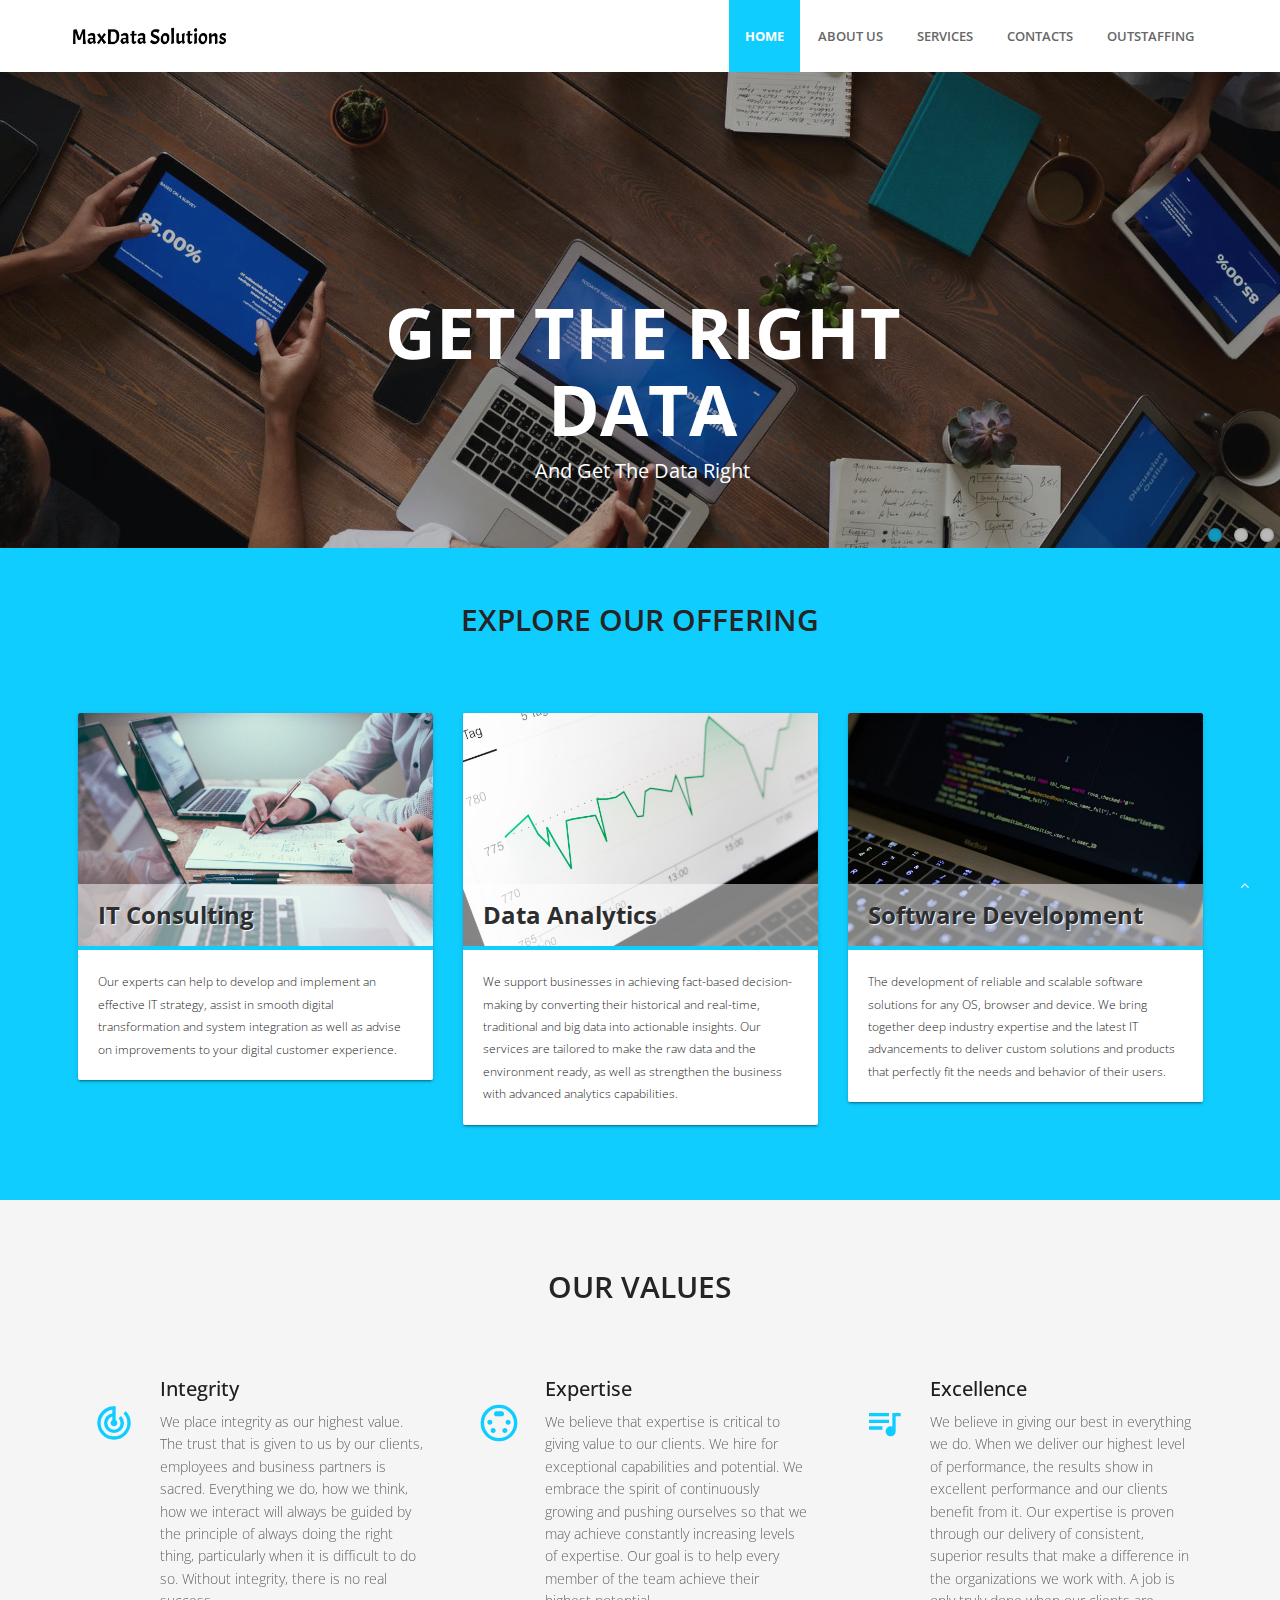
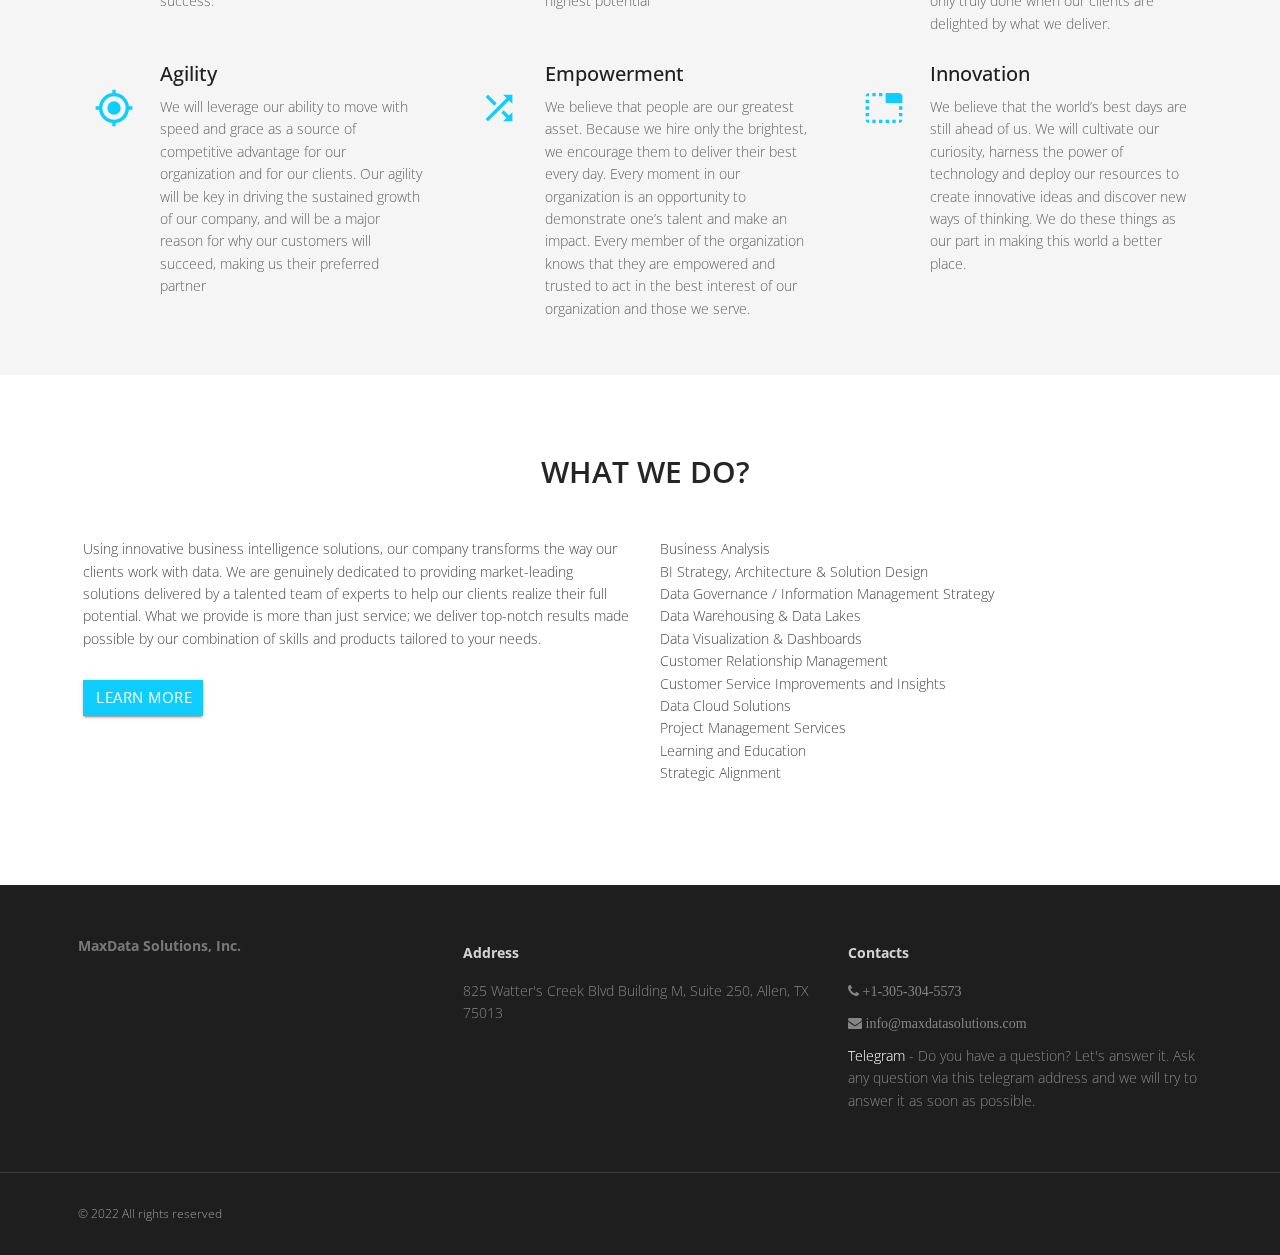
==== commit f10158d0: "f" ====
--- a/index.html
+++ b/index.html
@@ -69,7 +69,7 @@
                             </li>
 
                             <li class=" ">
-                                <a href="outsourcing.html">Outsourcing  </a>
+                                <a href="outstaffing.html">Outstaffing  </a>
                             </li>
                         </ul>
 
@@ -256,7 +256,8 @@
                     <div class="col-md-6 col-sm-6">
                         <div class="about-text">
                             <p>Using innovative business intelligence solutions, our company transforms the way our clients work with data. We are genuinely dedicated to providing market-leading solutions delivered by a talented team of experts to help our
-                                clients realize their full potential. What we provide is more than just service; we deliver top-notch results made possible by our combination of skills and products tailored to your needs.</p> <a href="/services" class="btn btn-primary waves-effect waves-dark">Learn More</a>
+                                clients realize their full potential. What we provide is more than just service; we deliver top-notch results made possible by our combination of skills and products tailored to your needs.</p> <a href="/services.html"
+                                class="btn btn-primary waves-effect waves-dark">Learn More</a>
                         </div>
                     </div>
                     <div class="col-md-6 col-sm-6">
